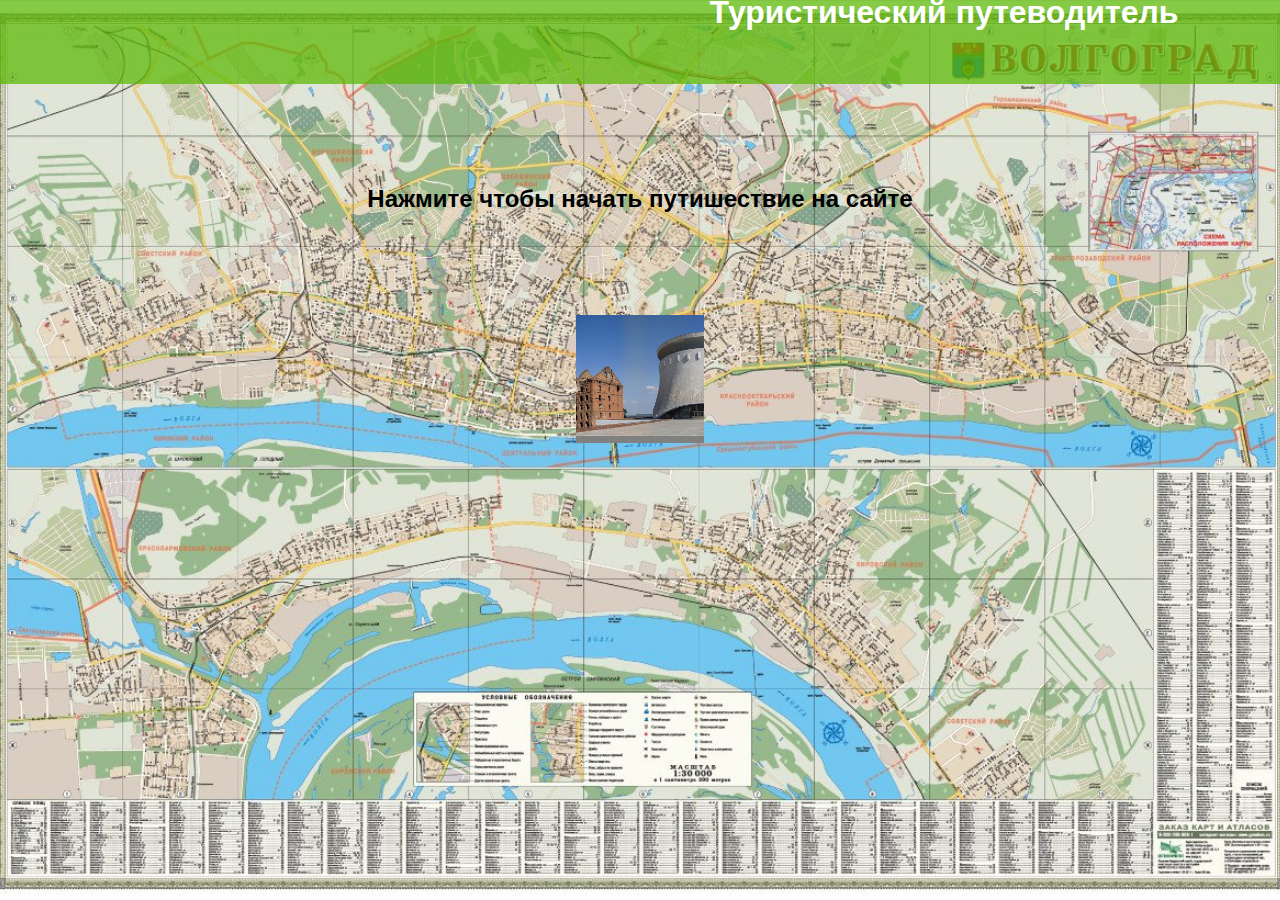
==== index.html @ b2210001 "correct index" ====
<!DOCTYPE html>
<html lang="ru">

<head>
    <meta charset="UTF-8">
    <meta name="viewport" content="width=device-width, initial-scale=1.0">
    <title>Туристический путеводитель</title>
    <link rel="stylesheet" href="ss/style.css">
</head>

<body data-active="true">
    <header>
        <h1>Туристический путеводитель</h1>
    </header>
    <br>
    <br>
    <br>
    <h2>Нажмите чтобы начать путишествие на сайте</h2>
    <br>
    <br>
    <br>
    <div class="image-container">
        <img class="hover-effect" src="ss/images/1280px-ST_battle_panorama_IMG_4238-4289-49_img-10K.jpg"
            alt="Картинка 1" onclick="openTab('ss/SiteNew.html')">
    </div>
    <script src="ss/main.js"></script>
</body>

</html>
---- ss/style.css ----
body {
    font-family: Arial, sans-serif;
    background-image: url('images/4717.jpg');
    background-size: cover;
    background-position: center;
    background-repeat: no-repeat;
    background-attachment: fixed;
}

header {
    position: relative;
    top: -3vh;
    left: -51vh;
    width: 310vh;
    height: 10vh;
    background-color: rgba(91, 184, 4, 0.739);
}

h1 {
    color: white;
    text-align: center;
}

h2 {
    text-align: center;
}


p {
    color: black;
}

.resort {
    width: calc(50% - 40px);
    margin: 0 30px 250px;
    padding: 20px;
    border: 1px solid #000;
    transition: transform 0.3s ease;
    position: relative;
    overflow: hidden;
    background-color: rgba(100, 100, 100, 0.7);

    opacity: 0;
    transform: translateY(30px);
    transition: opacity 0.6s ease-out, transform 0.6s ease-out;
}

.resort.visible {
    opacity: 1;
    transform: translateY(0);
    /* Конечное положение элементов */
}

.resort-image {
    width: 100px;
    height: auto;
    float: left;
    margin-right: 20px;
}

#resort1 {
    float: left;
}

#resort2 {
    float: right;
}

#resort3 {
    float: left;
}

#resort5 {
    float: right;
}

#resort6 {
    float: left;
}

#resort7 {
    float: right;
}

.resort:hover {
    transform: scale(1.05);
    z-index: 2;
}

#overlay {
    display: flex;
    /* Используем flexbox для центрирования содержимого */
    position: fixed;
    top: 0;
    left: 0;
    right: 0;
    bottom: 0;
    background: rgba(0, 0, 0, 0.8);
    align-items: center;
    justify-content: center;
    opacity: 0;
    /* Изначально оверлей прозрачный */
    visibility: hidden;
    /* Изначально оверлей не виден */
    transition: opacity 1.5s, visibility 1.5s;
    /* Плавный переход для opacity и visibility */
    z-index: 9999;
    /* Высокий z-index, чтобы быть над другими элементами */
}

#overlay.active {
    opacity: 1;
    visibility: visible;
}


#zoomed-image {
    transition: transform 1.5s;
    /* Плавный переход для transform */
    transform: scale(0);
    /* Изначально картинка уменьшена */
}

#overlay.active #zoomed-image {
    transform: scale(0.7);
    /* Конечное состояние: изображение в нормальном размере */
}

.text {
    color: black;
}

.resort p {
    color: black;
    /* Исходный цвет текста */
    transition: color 1.5s ease;
    font-size: 19px;
    /* Плавный переход цвета текста */
}

.resort:hover p {
    color: white;
    /* Цвет текста при наведении */
}


/* Стандартное состояние элемента, когда он не в области видимости */
.block {
    opacity: 0;
    transform: translateY(20px);
    /* Немного сместить элемент вниз */
    transition: opacity 0.6s ease-out, transform 0.6s ease-out;
    /* Плавное появление и смещение вверх */
}

/* Состояние элемента, когда он попадает в область видимости */
.block.visible {
    opacity: 1;
    transform: translateY(0);
}

.image-container {
    display: flex;
    justify-content: center;
    align-items: center;
    flex-wrap: wrap;
    width: 369px;
    /* Установите ширину контейнера, чтобы картинки располагались в 2 ряда и 2 колонки */
    margin: 0 auto;
    /* Центрирование контейнера по горизонтали */
}

.image-container img {
    width: 128px;
    height: 128px;
    margin: 28px;
    object-fit: cover;
    cursor: pointer;
}

.backImage {
    width: 128px;
    height: 128px;
    margin: 40px;
    object-fit: cover;
    cursor: pointer;
}

.transition-fade {
    transition: .4s;
    opacity: 1;
}

html.is-animating .transition-fade {
    opacity: 0;
}

body {
    transition: all 0.5s ease;
}

body[data-active="true"] {
    opacity: 1;
    transform: translateX(0);
}

body[data-active="false"] {
    opacity: 0;
    transform: translateX(-100%);
}

.hover-effect {
    transition: transform 0.3s, outline 0.3s;
    margin: 20px;
}

.hover-effect:hover {
    transform: scale(1.1);
    /* Увеличение картинки на 10% при наведении */
    outline: 2px solid red;
    /* Красная обводка */
}

@keyframes fadeIn {
    from {
        opacity: 0;
    }

    to {
        opacity: 1;
    }
}

@keyframes fadeOut {
    from {
        opacity: 1;
    }

    to {
        opacity: 0;
    }
}
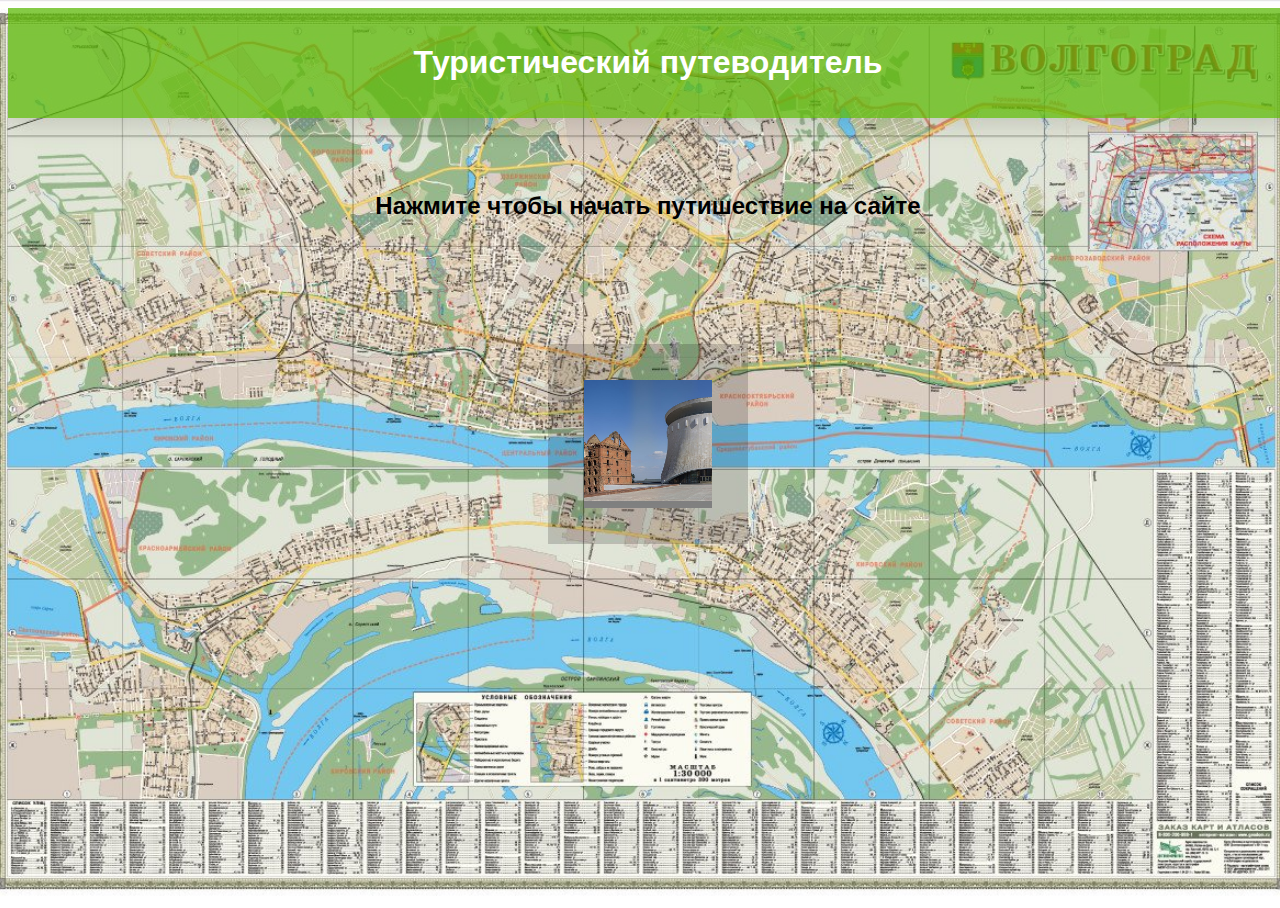
==== commit 05f14650: "new animation for main menu" ====
--- a/index.html
+++ b/index.html
@@ -8,10 +8,11 @@
     <link rel="stylesheet" href="ss/style.css">
 </head>
 
-<body data-active="true">
-    <header>
-        <h1>Туристический путеводитель</h1>
-    </header>
+<header>
+    <h1>Туристический путеводитель</h1>
+</header>
+
+<body data-active="true" class="mainBody">
     <br>
     <br>
     <br>
@@ -19,10 +20,12 @@
     <br>
     <br>
     <br>
-    <div class="image-container">
-        <img class="hover-effect" src="ss/images/1280px-ST_battle_panorama_IMG_4238-4289-49_img-10K.jpg"
-            alt="Картинка 1" onclick="openTab('ss/SiteNew.html')">
+    <div class="image-container" id="animatedButton">
+        <img class="hover-effect" id="buttonImage"
+            src="ss/images/1280px-ST_battle_panorama_IMG_4238-4289-49_img-10K.jpg" alt="Картинка 1"
+            onclick="openTab('ss/SiteNew.html')">
     </div>
+
     <script src="ss/main.js"></script>
 </body>
 
--- a/ss/style.css
+++ b/ss/style.css
@@ -5,15 +5,26 @@
     background-position: center;
     background-repeat: no-repeat;
     background-attachment: fixed;
+    overflow: hidden;
+    height: 100%;
+    width: 100%;
+}
+
+html {
+    overflow: hidden;
+    height: 100%;
+    width: 100%;
 }
 
 header {
     position: relative;
-    top: -3vh;
-    left: -51vh;
-    width: 310vh;
-    height: 10vh;
     background-color: rgba(91, 184, 4, 0.739);
+    width: 100%;
+    padding: 15px 0;
+    z-index: 100;
+    -webkit-box-shadow: 0 5px 25px rgba(0, 0, 0, 0.15);
+    box-shadow: 0 5px 25px rgba(0, 0, 0, 0.15);
+    box-sizing: border-box;
 }
 
 h1 {
@@ -48,7 +59,6 @@
 .resort.visible {
     opacity: 1;
     transform: translateY(0);
-    /* Конечное положение элементов */
 }
 
 .resort-image {
@@ -89,7 +99,6 @@
 
 #overlay {
     display: flex;
-    /* Используем flexbox для центрирования содержимого */
     position: fixed;
     top: 0;
     left: 0;
@@ -99,13 +108,9 @@
     align-items: center;
     justify-content: center;
     opacity: 0;
-    /* Изначально оверлей прозрачный */
     visibility: hidden;
-    /* Изначально оверлей не виден */
     transition: opacity 1.5s, visibility 1.5s;
-    /* Плавный переход для opacity и visibility */
     z-index: 9999;
-    /* Высокий z-index, чтобы быть над другими элементами */
 }
 
 #overlay.active {
@@ -116,14 +121,11 @@
 
 #zoomed-image {
     transition: transform 1.5s;
-    /* Плавный переход для transform */
     transform: scale(0);
-    /* Изначально картинка уменьшена */
 }
 
 #overlay.active #zoomed-image {
     transform: scale(0.7);
-    /* Конечное состояние: изображение в нормальном размере */
 }
 
 .text {
@@ -132,28 +134,21 @@
 
 .resort p {
     color: black;
-    /* Исходный цвет текста */
     transition: color 1.5s ease;
     font-size: 19px;
-    /* Плавный переход цвета текста */
 }
 
 .resort:hover p {
     color: white;
-    /* Цвет текста при наведении */
-}
-
-
-/* Стандартное состояние элемента, когда он не в области видимости */
+}
+
+
 .block {
     opacity: 0;
     transform: translateY(20px);
-    /* Немного сместить элемент вниз */
     transition: opacity 0.6s ease-out, transform 0.6s ease-out;
-    /* Плавное появление и смещение вверх */
-}
-
-/* Состояние элемента, когда он попадает в область видимости */
+}
+
 .block.visible {
     opacity: 1;
     transform: translateY(0);
@@ -165,9 +160,7 @@
     align-items: center;
     flex-wrap: wrap;
     width: 369px;
-    /* Установите ширину контейнера, чтобы картинки располагались в 2 ряда и 2 колонки */
     margin: 0 auto;
-    /* Центрирование контейнера по горизонтали */
 }
 
 .image-container img {
@@ -216,9 +209,7 @@
 
 .hover-effect:hover {
     transform: scale(1.1);
-    /* Увеличение картинки на 10% при наведении */
     outline: 2px solid red;
-    /* Красная обводка */
 }
 
 @keyframes fadeIn {
@@ -239,4 +230,43 @@
     to {
         opacity: 0;
     }
+}
+
+/* тут ниже будет какая то анимация -_- */
+
+#animatedButton {
+    display: flex;
+    justify-content: center;
+    align-items: center;
+    height: 200px;
+    /* Высота кнопки */
+    width: 200px;
+    /* Ширина кнопки */
+    background-color: rgba(0, 0, 0, 0.174);
+    /* Полупрозрачный цвет фона кнопки */
+    border-radius: 0;
+    /* Начальное состояние - квадрат */
+    position: relative;
+    margin: 50px auto;
+    /* Центрирование кнопки */
+    transition: all 0.3s ease-in-out;
+    /* Плавные переходы */
+    z-index: 2;
+}
+
+#buttonImage {
+    max-width: 100%;
+    max-height: 100%;
+    transition: transform 0.3s ease-in-out
+        /* Плавные переходы для фильтра */
+}
+
+#animatedButton:hover {
+    border-radius: 20%;
+    /* При наведении кнопка становится круглой */
+}
+
+#animatedButton:hover #buttonImage {
+    transform: scale(0.95);
+    /* Картинка становится немного темнее при наведении */
 }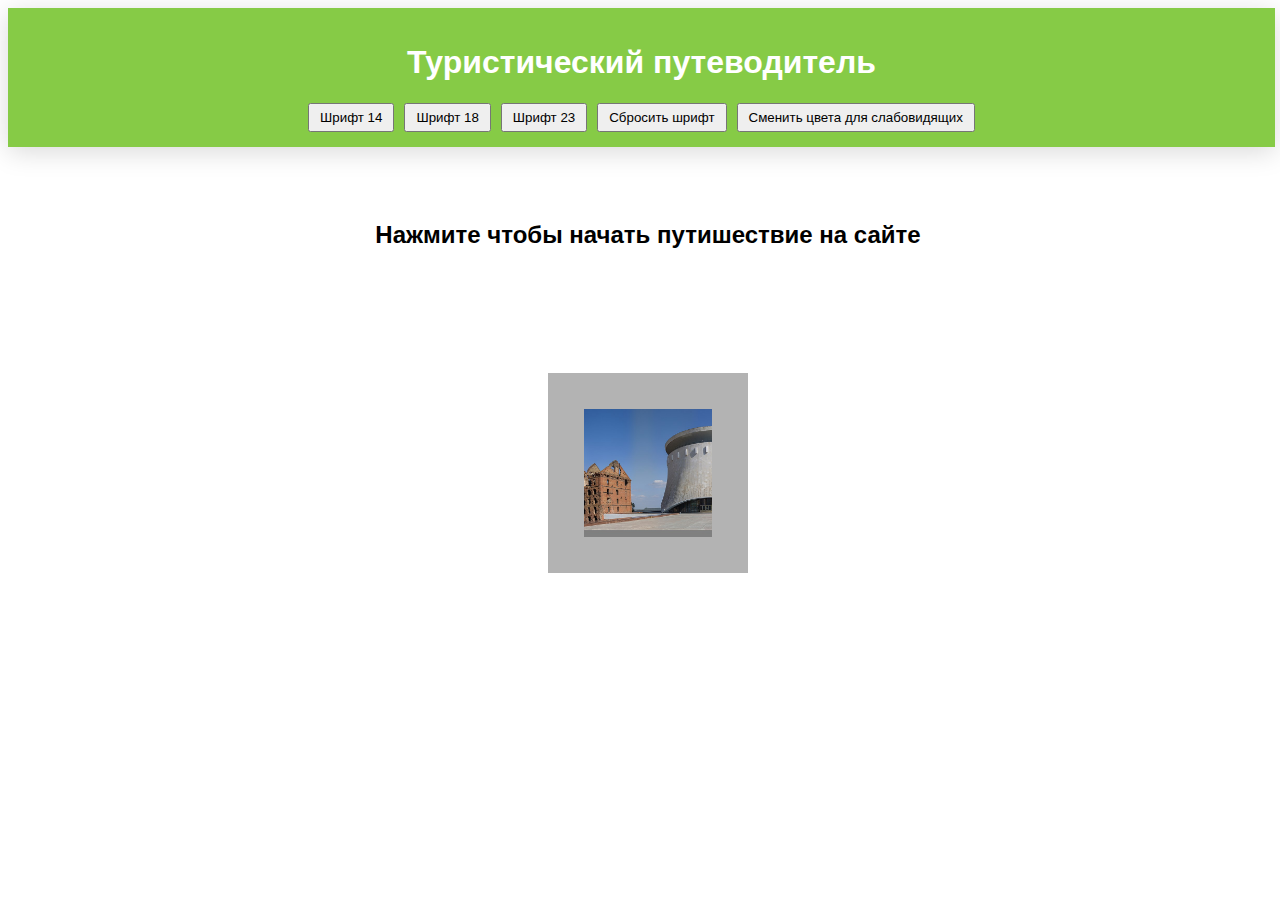
==== commit 2ea99856: "Update all files" ====
--- a/index.html
+++ b/index.html
@@ -8,15 +8,22 @@
     <link rel="stylesheet" href="ss/style.css">
 </head>
 
-<header>
+<header class="header">
     <h1>Туристический путеводитель</h1>
+    <div class="button-container">
+        <button class="font-button" data-font-size="14">Шрифт 14</button>
+        <button class="font-button" data-font-size="23">Шрифт 18</button>
+        <button class="font-button" data-font-size="36">Шрифт 23</button>
+        <button class="reset-font-button">Сбросить шрифт</button>
+        <button class="color-button">Сменить цвета для слабовидящих</button>
+    </div>
 </header>
 
-<body data-active="true" class="mainBody">
+<body data-active="true">
     <br>
     <br>
     <br>
-    <h2>Нажмите чтобы начать путишествие на сайте</h2>
+    <h2 class="main-h2">Нажмите чтобы начать путишествие на сайте</h2>
     <br>
     <br>
     <br>
@@ -27,6 +34,7 @@
     </div>
 
     <script src="ss/main.js"></script>
+    <script src="ss/high-contrast-mode.js"></script>
 </body>
 
 </html>--- a/ss/style.css
+++ b/ss/style.css
@@ -1,25 +1,26 @@
+/* Тут стили для всех страниц -_- */
 body {
     font-family: Arial, sans-serif;
-    background-image: url('images/4717.jpg');
+    /*background-image: url('images/4717.jpg');*/
+    background-color: rgba(rgb(0, 0, 0), rgb(0, 0, 0), rgb(0, 0, 0), 0.8);
     background-size: cover;
     background-position: center;
     background-repeat: no-repeat;
     background-attachment: fixed;
-    overflow: hidden;
     height: 100%;
     width: 100%;
 }
 
 html {
-    overflow: hidden;
     height: 100%;
     width: 100%;
+    overflow: auto;
 }
 
 header {
     position: relative;
     background-color: rgba(91, 184, 4, 0.739);
-    width: 100%;
+    width: 98.98%;
     padding: 15px 0;
     z-index: 100;
     -webkit-box-shadow: 0 5px 25px rgba(0, 0, 0, 0.15);
@@ -30,10 +31,17 @@
 h1 {
     color: white;
     text-align: center;
+    font-size: 2em;
 }
 
 h2 {
     text-align: center;
+    font-size: 1.5em;
+}
+
+h3 {
+    text-align: center;
+    font-size: 1.2em;
 }
 
 
@@ -154,6 +162,9 @@
     transform: translateY(0);
 }
 
+
+/* Тут начинаются стили именно для index.html страницы - 
+ - но есть иногда что я использую и на други страницах -_-  */
 .image-container {
     display: flex;
     justify-content: center;
@@ -232,25 +243,18 @@
     }
 }
 
-/* тут ниже будет какая то анимация -_- */
-
 #animatedButton {
     display: flex;
     justify-content: center;
     align-items: center;
     height: 200px;
-    /* Высота кнопки */
     width: 200px;
-    /* Ширина кнопки */
-    background-color: rgba(0, 0, 0, 0.174);
-    /* Полупрозрачный цвет фона кнопки */
+    background-color: rgba(128, 128, 128, 0.597);
     border-radius: 0;
-    /* Начальное состояние - квадрат */
     position: relative;
     margin: 50px auto;
-    /* Центрирование кнопки */
     transition: all 0.3s ease-in-out;
-    /* Плавные переходы */
+
     z-index: 2;
 }
 
@@ -258,15 +262,39 @@
     max-width: 100%;
     max-height: 100%;
     transition: transform 0.3s ease-in-out
-        /* Плавные переходы для фильтра */
 }
 
 #animatedButton:hover {
     border-radius: 20%;
-    /* При наведении кнопка становится круглой */
 }
 
 #animatedButton:hover #buttonImage {
     transform: scale(0.95);
-    /* Картинка становится немного темнее при наведении */
+}
+
+/* Тут все так же все относится к index.html - 
+- но тут стили именно к header */
+.button-container {
+    display: flex;
+    justify-content: center;
+    align-items: center;
+    gap: 10px;
+}
+
+button {
+    padding: 5px 10px;
+    cursor: pointer;
+}
+
+/* Тут я буду использовать настройки для слабовидящих */
+.normal-colors {
+    /* Обычные цвета */
+    background-color: white;
+    color: black;
+}
+
+.high-contrast-colors {
+    /* Цвета для слабовидящих */
+    background-color: black;
+    color: white;
 }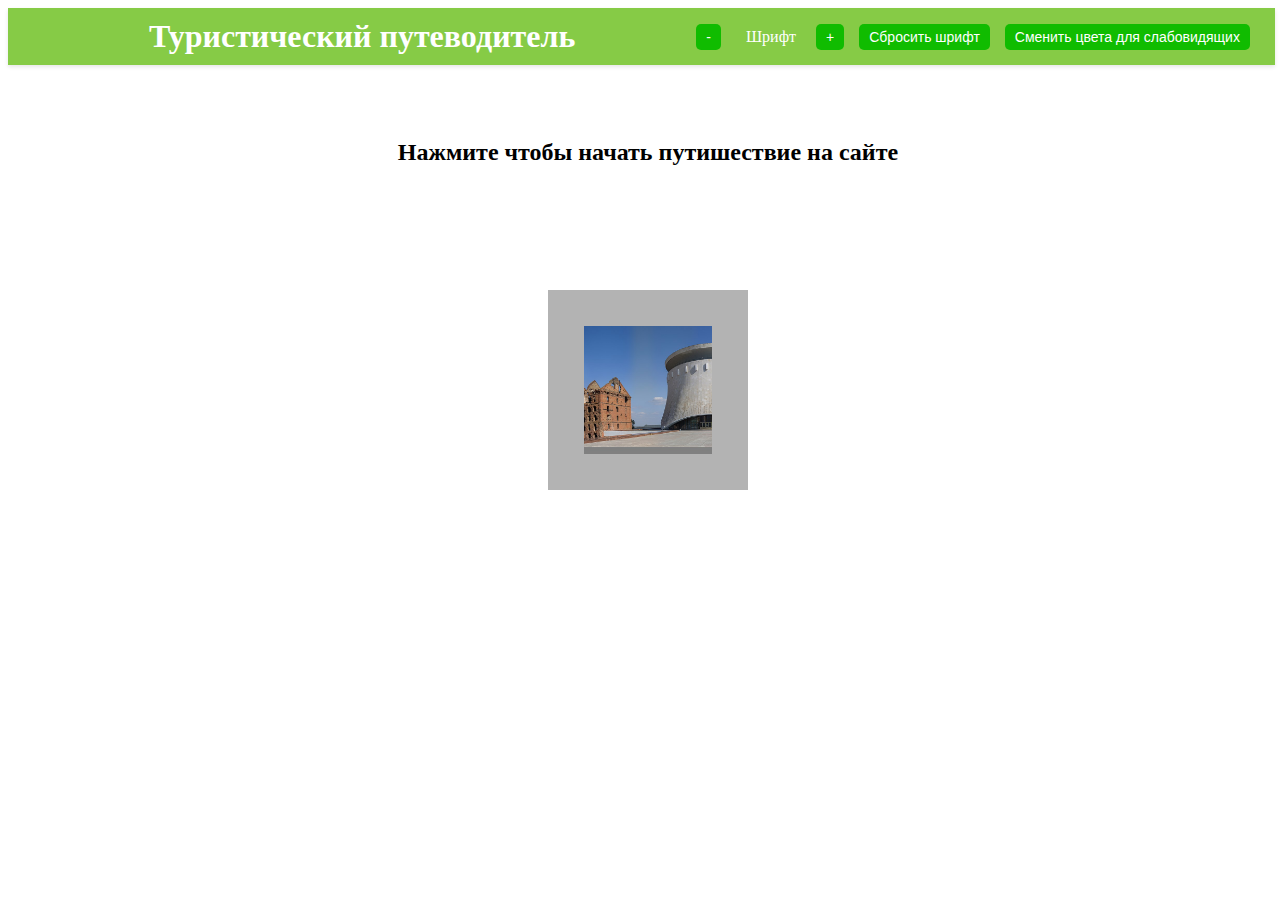
==== commit 5d1e4d6c: "Update main and index optimization" ====
--- a/index.html
+++ b/index.html
@@ -11,9 +11,9 @@
 <header class="header">
     <h1>Туристический путеводитель</h1>
     <div class="button-container">
-        <button class="font-button" data-font-size="14">Шрифт 14</button>
-        <button class="font-button" data-font-size="23">Шрифт 18</button>
-        <button class="font-button" data-font-size="36">Шрифт 23</button>
+        <button class="font-button" data-font-size="14">-</button>
+        <p>Шрифт</p>
+        <button class="font-button" data-font-size="22">+</button>
         <button class="reset-font-button">Сбросить шрифт</button>
         <button class="color-button">Сменить цвета для слабовидящих</button>
     </div>
@@ -34,7 +34,6 @@
     </div>
 
     <script src="ss/main.js"></script>
-    <script src="ss/high-contrast-mode.js"></script>
 </body>
 
 </html>--- a/ss/style.css
+++ b/ss/style.css
@@ -1,7 +1,10 @@
 /* Тут стили для всех страниц -_- */
 body {
-    font-family: Arial, sans-serif;
-    /*background-image: url('images/4717.jpg');*/
+    @font-face {
+        font-family: MontserratAlternates-Regular;
+        src: url(ss/MontserratAlternates-Regular);
+    }
+
     background-color: rgba(rgb(0, 0, 0), rgb(0, 0, 0), rgb(0, 0, 0), 0.8);
     background-size: cover;
     background-position: center;
@@ -133,7 +136,14 @@
 }
 
 #overlay.active #zoomed-image {
-    transform: scale(0.7);
+    transform: scale(0.5);
+}
+
+@media (max-width: 768px) {
+    #overlay.active #zoomed-image {
+        transform: scale(0.25);
+        /* Уменьшенный масштаб для мобильных устройств */
+    }
 }
 
 .text {
@@ -295,6 +305,80 @@
 
 .high-contrast-colors {
     /* Цвета для слабовидящих */
-    background-color: black;
+    background-color: rgb(167, 167, 167);
+    color: rgb(234, 255, 0);
+}
+
+
+.header {
+    display: flex;
+    justify-content: space-between;
+    align-items: center;
+    padding: 10px 20px;
+    background-color: rgba(91, 184, 4, 0.739);
+    box-shadow: 0 2px 4px rgba(0, 0, 0, 0.1);
+    flex-wrap: wrap;
+}
+
+.header h1 {
+    margin: 0;
+    flex-grow: 1;
+    /* Растягиваем заголовок, чтобы он занимал оставшееся пространство */
+    text-align: center;
+    /* Выравниваем текст по центру */
+}
+
+.button-container {
+    display: flex;
+    align-items: center;
+    justify-content: center;
+}
+
+.button-container p {
+    margin: 0 10px;
+    font-size: 16px;
+}
+
+.font-button,
+.reset-font-button,
+.color-button {
+    padding: 5px 10px;
+    margin-right: 5px;
+    font-size: 14px;
+    border: none;
+    background-color: #10bc00;
+    color: rgb(255, 255, 255);
+    cursor: pointer;
+    border-radius: 5px;
+}
+
+.font-button:hover,
+.reset-font-button:hover,
+.color-button:hover {
+    background-color: #0056b3;
+}
+
+.header p {
     color: white;
+}
+
+@media (max-width: 600px) {
+    .header {
+        flex-direction: column;
+        /* Меняем направление flex-контейнера на столбец */
+        align-items: stretch;
+        /* Растягиваем элементы по ширине контейнера */
+    }
+
+    .button-container {
+        flex-direction: column;
+        /* Меняем направление flex-контейнера на столбец */
+        align-items: stretch;
+        /* Растягиваем элементы по ширине контейнера */
+    }
+
+    .button-container p {
+        margin: 10px 0;
+        /* Уменьшаем отступы для мобильных устройств */
+    }
 }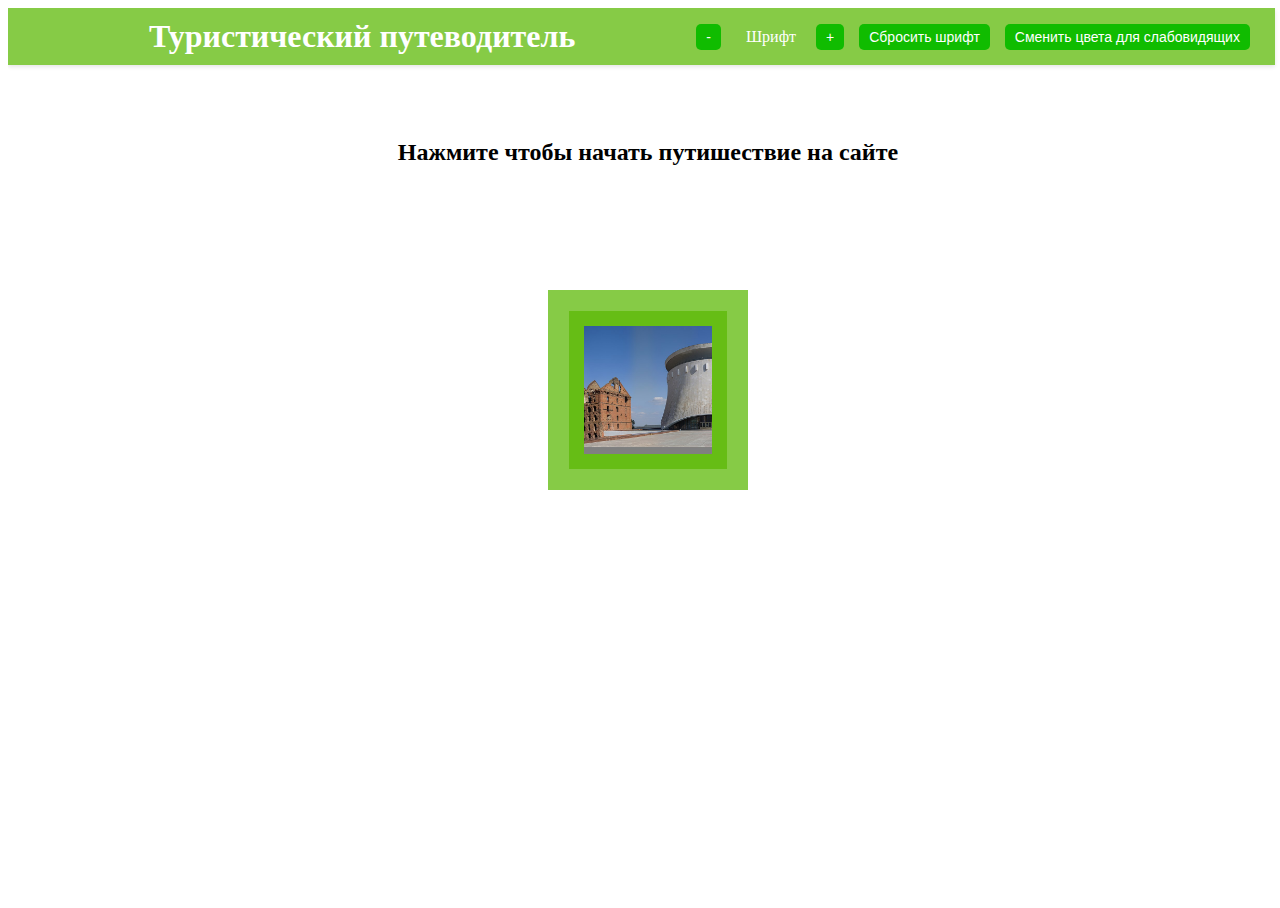
==== commit 7c800a59: "Updare project" ====
--- a/index.html
+++ b/index.html
@@ -11,7 +11,7 @@
 <header class="header">
     <h1>Туристический путеводитель</h1>
     <div class="button-container">
-        <button class="font-button" data-font-size="14">-</button>
+        <button class="font-button" data-font-size="12">-</button>
         <p>Шрифт</p>
         <button class="font-button" data-font-size="22">+</button>
         <button class="reset-font-button">Сбросить шрифт</button>
--- a/ss/style.css
+++ b/ss/style.css
@@ -12,12 +12,14 @@
     background-attachment: fixed;
     height: 100%;
     width: 100%;
+    overflow-x: hidden;
 }
 
 html {
     height: 100%;
     width: 100%;
     overflow: auto;
+    overflow-x: hidden;
 }
 
 header {
@@ -29,6 +31,7 @@
     -webkit-box-shadow: 0 5px 25px rgba(0, 0, 0, 0.15);
     box-shadow: 0 5px 25px rgba(0, 0, 0, 0.15);
     box-sizing: border-box;
+    overflow-x: hidden;
 }
 
 h1 {
@@ -103,6 +106,10 @@
     float: right;
 }
 
+#resort4 {
+    float: left;
+}
+
 .resort:hover {
     transform: scale(1.05);
     z-index: 2;
@@ -226,6 +233,7 @@
 .hover-effect {
     transition: transform 0.3s, outline 0.3s;
     margin: 20px;
+    outline: 15px solid rgba(91, 184, 4, 0.739);
 }
 
 .hover-effect:hover {
@@ -259,7 +267,7 @@
     align-items: center;
     height: 200px;
     width: 200px;
-    background-color: rgba(128, 128, 128, 0.597);
+    background-color: rgba(91, 184, 4, 0.739);
     border-radius: 0;
     position: relative;
     margin: 50px auto;
@@ -299,13 +307,13 @@
 /* Тут я буду использовать настройки для слабовидящих */
 .normal-colors {
     /* Обычные цвета */
-    background-color: white;
+    /* background-color: white;*/
     color: black;
 }
 
 .high-contrast-colors {
     /* Цвета для слабовидящих */
-    background-color: rgb(167, 167, 167);
+    /*background-color: rgb(167, 167, 167);*/
     color: rgb(234, 255, 0);
 }
 
@@ -326,6 +334,7 @@
     /* Растягиваем заголовок, чтобы он занимал оставшееся пространство */
     text-align: center;
     /* Выравниваем текст по центру */
+    color: white;
 }
 
 .button-container {
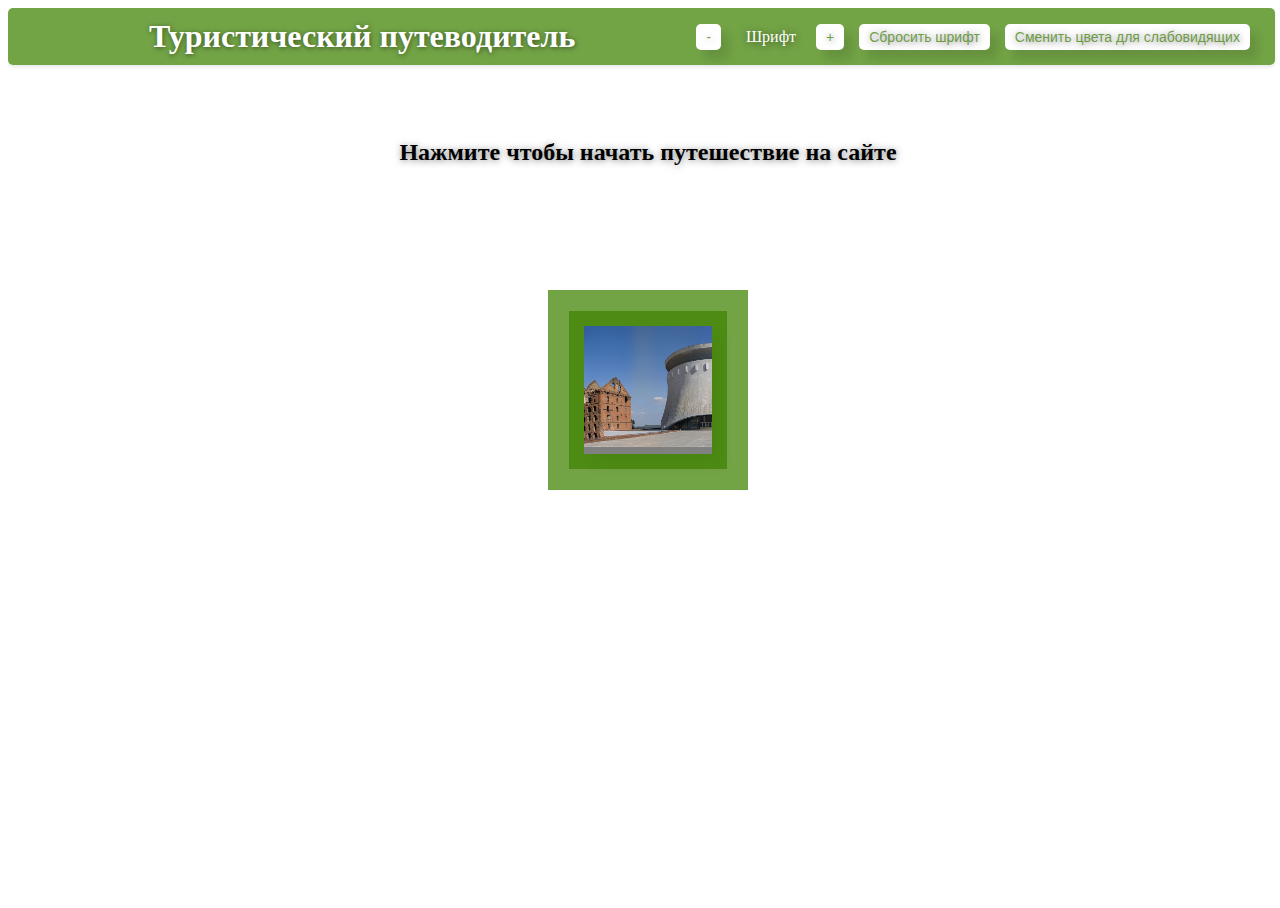
==== commit 2aadf7fd: "Update styles all" ====
--- a/index.html
+++ b/index.html
@@ -23,7 +23,7 @@
     <br>
     <br>
     <br>
-    <h2 class="main-h2">Нажмите чтобы начать путишествие на сайте</h2>
+    <h2 class="main-h2">Нажмите чтобы начать путешествие на сайте</h2>
     <br>
     <br>
     <br>
--- a/ss/style.css
+++ b/ss/style.css
@@ -24,30 +24,34 @@
 
 header {
     position: relative;
-    background-color: rgba(91, 184, 4, 0.739);
+    background-color: rgba(64, 130, 3, 0.739);
     width: 98.98%;
-    padding: 15px 0;
+    padding: 20px;
     z-index: 100;
     -webkit-box-shadow: 0 5px 25px rgba(0, 0, 0, 0.15);
     box-shadow: 0 5px 25px rgba(0, 0, 0, 0.15);
     box-sizing: border-box;
     overflow-x: hidden;
+    border-radius: 5px;
 }
 
 h1 {
     color: white;
     text-align: center;
     font-size: 2em;
+    text-shadow: 0.5px 0.5px 5px rgba(0, 0, 0, 0.5);
 }
 
 h2 {
     text-align: center;
     font-size: 1.5em;
+    text-shadow: 0.5px 0.5px 5px rgba(0, 0, 0, 0.5);
 }
 
 h3 {
     text-align: center;
     font-size: 1.2em;
+    text-shadow: 0.5px 0.5px 5px rgba(0, 0, 0, 0.5);
 }
 
 
@@ -59,15 +63,21 @@
     width: calc(50% - 40px);
     margin: 0 30px 250px;
     padding: 20px;
-    border: 1px solid #000;
     transition: transform 0.3s ease;
     position: relative;
     overflow: hidden;
-    background-color: rgba(100, 100, 100, 0.7);
+    background-color: rgba(56, 115, 1, 0.739);
+    border-radius: 10px;
+    box-shadow: 9 13px 16px rgba(0, 0, 0, 0.1);
+    text-shadow: 0.5px 0.5px 7px rgba(0, 0, 0, 0.5);
 
     opacity: 0;
     transform: translateY(30px);
     transition: opacity 0.6s ease-out, transform 0.6s ease-out;
+}
+
+.resort p {
+    text-shadow: 0.5px 0.5px 7px rgba(0, 0, 0, 0.5);
 }
 
 .resort.visible {
@@ -233,12 +243,14 @@
 .hover-effect {
     transition: transform 0.3s, outline 0.3s;
     margin: 20px;
-    outline: 15px solid rgba(91, 184, 4, 0.739);
+    outline: 15px solid rgba(64, 130, 3, 0.739);
+    box-shadow: 8px 10px 12px rgba(0, 0, 0, 0.1);
 }
 
 .hover-effect:hover {
     transform: scale(1.1);
     outline: 2px solid red;
+    box-shadow: 18px 20px 20px rgba(0, 0, 0, 0.1);
 }
 
 @keyframes fadeIn {
@@ -267,7 +279,7 @@
     align-items: center;
     height: 200px;
     width: 200px;
-    background-color: rgba(91, 184, 4, 0.739);
+    background-color: rgba(64, 130, 3, 0.739);
     border-radius: 0;
     position: relative;
     margin: 50px auto;
@@ -314,7 +326,11 @@
 .high-contrast-colors {
     /* Цвета для слабовидящих */
     /*background-color: rgb(167, 167, 167);*/
-    color: rgb(234, 255, 0);
+    color: rgb(66, 128, 0);
+}
+
+.main-h2 {
+    text-shadow: 0.5px 0.5px 7px rgba(0, 0, 0, 0.5);
 }
 
 
@@ -323,7 +339,7 @@
     justify-content: space-between;
     align-items: center;
     padding: 10px 20px;
-    background-color: rgba(91, 184, 4, 0.739);
+    background-color: rgba(64, 130, 3, 0.739);
     box-shadow: 0 2px 4px rgba(0, 0, 0, 0.1);
     flex-wrap: wrap;
 }
@@ -355,39 +371,39 @@
     margin-right: 5px;
     font-size: 14px;
     border: none;
-    background-color: #10bc00;
-    color: rgb(255, 255, 255);
+    background-color: #ffffff;
+    color: rgba(64, 130, 3, 0.739);
     cursor: pointer;
     border-radius: 5px;
+    box-shadow: 8px 9px 9px rgba(0, 0, 0, 0.1);
+    text-shadow: 0.5px 0.5px 7px rgba(0, 0, 0, 0.5);
 }
 
 .font-button:hover,
 .reset-font-button:hover,
 .color-button:hover {
-    background-color: #0056b3;
+    background-color: rgba(64, 130, 3, 0.739);
 }
 
 .header p {
     color: white;
+    text-shadow: 0.5px 0.5px 7px rgba(0, 0, 0, 0.5);
+    text-align: center;
 }
 
 @media (max-width: 600px) {
     .header {
         flex-direction: column;
-        /* Меняем направление flex-контейнера на столбец */
         align-items: stretch;
-        /* Растягиваем элементы по ширине контейнера */
+        padding: 20px;
     }
 
     .button-container {
         flex-direction: column;
-        /* Меняем направление flex-контейнера на столбец */
         align-items: stretch;
-        /* Растягиваем элементы по ширине контейнера */
     }
 
     .button-container p {
         margin: 10px 0;
-        /* Уменьшаем отступы для мобильных устройств */
     }
 }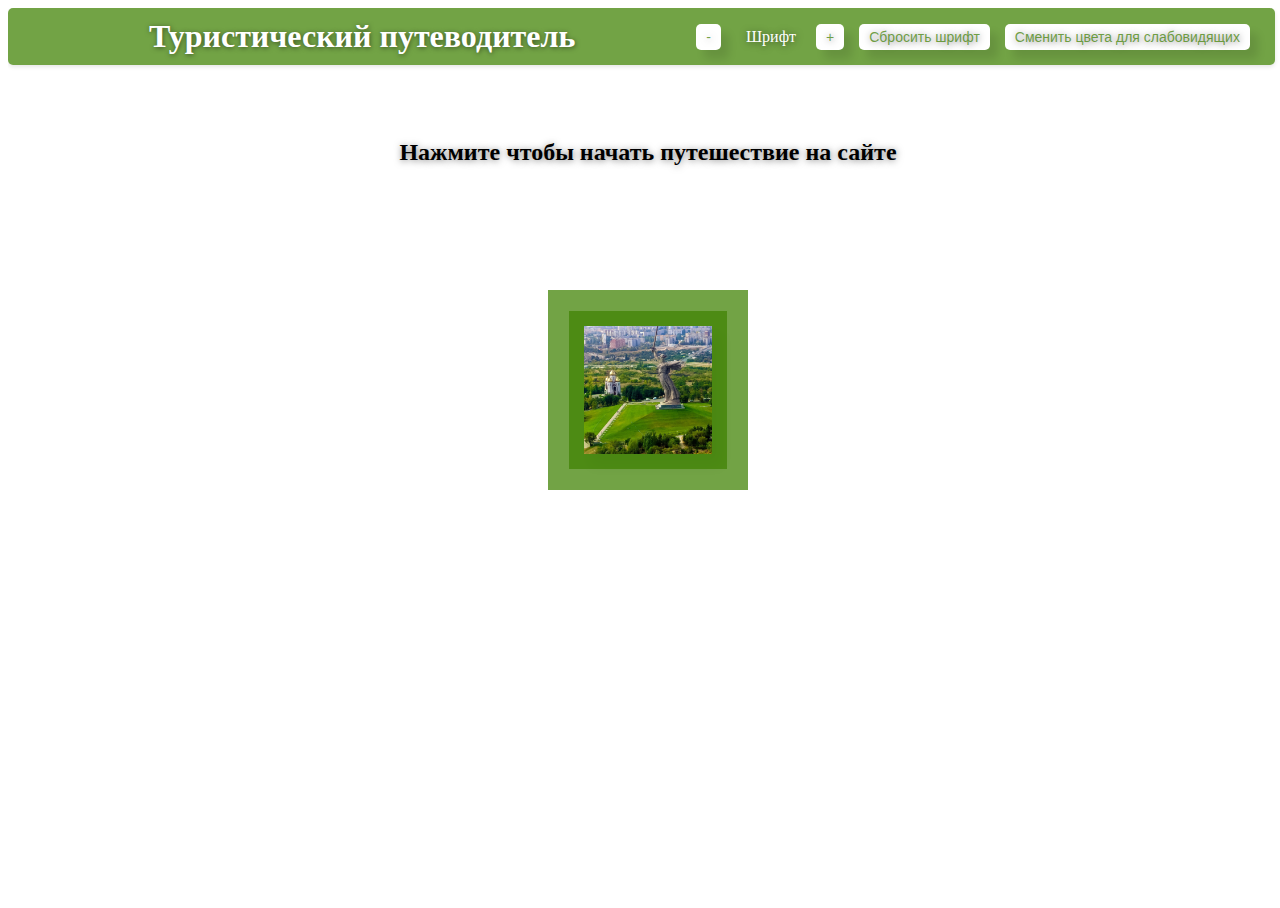
==== commit 18232361: "All Updates" ====
--- a/index.html
+++ b/index.html
@@ -28,8 +28,7 @@
     <br>
     <br>
     <div class="image-container" id="animatedButton">
-        <img class="hover-effect" id="buttonImage"
-            src="ss/images/1280px-ST_battle_panorama_IMG_4238-4289-49_img-10K.jpg" alt="Картинка 1"
+        <img class="hover-effect" id="buttonImage" src="ss/images/scale_1200.jpg" alt="Картинка 1"
             onclick="openTab('ss/SiteNew.html')">
     </div>
 
